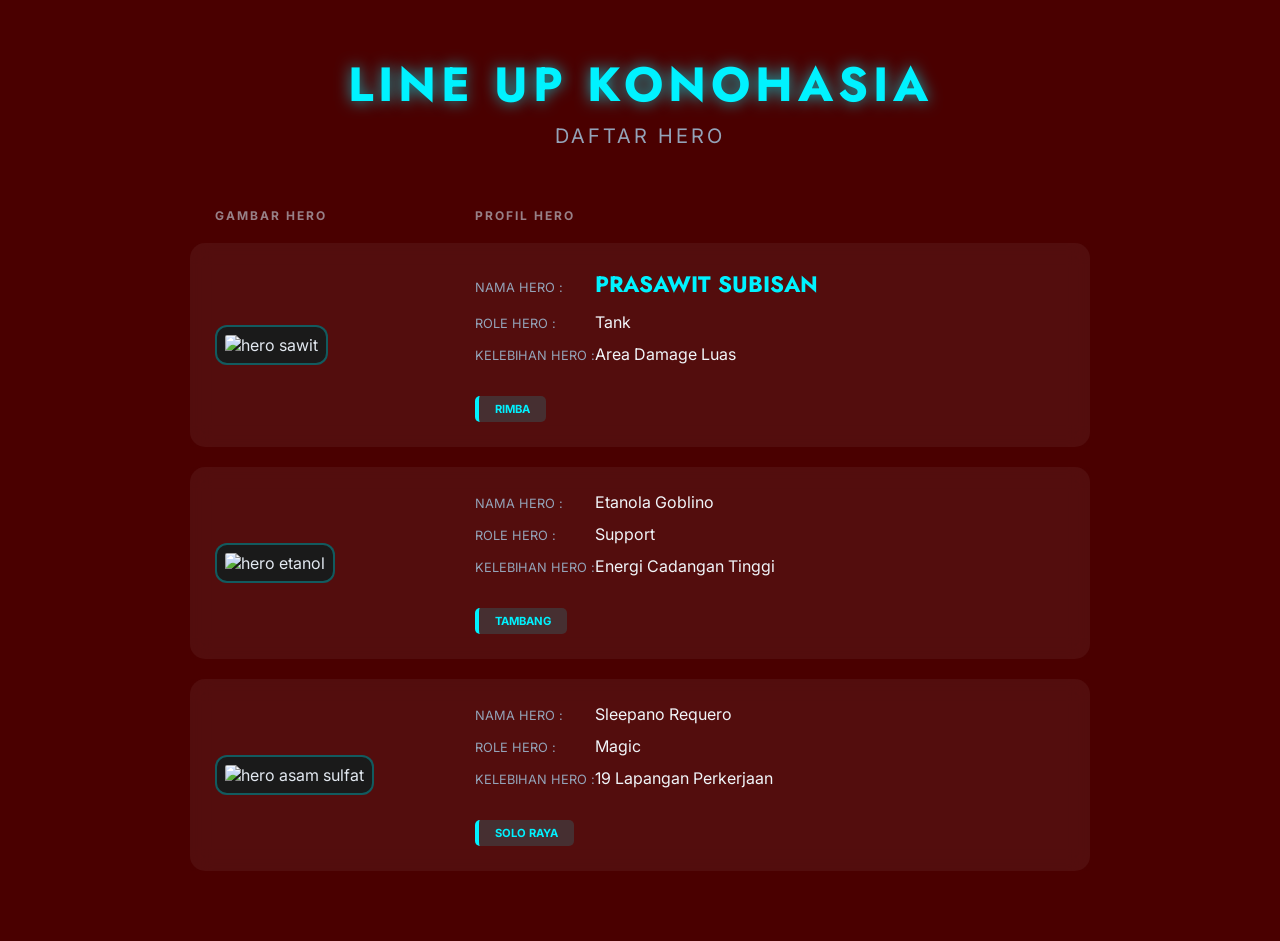
==== table.html @ 78b0dac7 "first commit" ====
<!DOCTYPE html>
<html lang="id"> 
<head>
    <meta charset="utf-8">
    <meta name="viewport" content="width=device-width, initial-scale=1.0">
    <meta name="theme-color" content="#000000">
    <title>LineUp Konohasia</title>
    <link rel="stylesheet" href="https://fonts.googleapis.com/css2?family=Jost:wght@400;700&family=Inter:wght@300;400;600&display=swap">
    <link rel="stylesheet" href="table.css">
</head>
<body>

    <h1 id="judul">LINE UP KONOHASIA</h1>
    <p class="sub-judul">Daftar Hero</p>

    <div class="container-tabel">
        <table class="custom-table">
            <thead>
                <th class="judul-tabel">Gambar Hero</th>
                <th class="judul-tabel">Profil Hero</th>
            </thead>
            <tbody>
                <tr class="kolom-data">
                    <td class="gambar-hero">
                        <img src="https://cms.disway.id/uploads/3228f9f8ac928377009c700a82dea045.jpg" alt="hero sawit">
                    </td>
                    <td class="profil-hero">
                        <div class="info-grup">
                            <span class="label">Nama Hero :</span>
                            <span class="value-nama">Prasawit Subisan</span>
                        </div>
                        <div class="info-grup">
                            <span class="label">Role Hero :</span>
                            <span class="value">Tank</span>
                        </div>
                        <div class="info-grup">
                            <span class="label">Kelebihan Hero :</span>
                            <span class="value">Area Damage Luas</span>
                        </div>
                        <div class="tag-unit">Rimba</div>
                    </td>
                </tr>

                <tr class="kolom-data">
                    <td class="gambar-hero">
                        <img src="https://encrypted-tbn0.gstatic.com/images?q=tbn:ANd9GcTWcahj9DsdK1hfHi0g3fQxmlhj6mos83p5Sg&s" alt="hero etanol">
                    </td>
                    <td class="profil-hero">
                        <div class="info-grup">
                            <span class="label">Nama Hero :</span>
                            <span class="value">Etanola Goblino</span>
                        </div>
                        <div class="info-grup">
                            <span class="label">Role Hero :</span>
                            <span class="value">Support</span>
                        </div>
                        <div class="info-grup">
                            <span class="label">Kelebihan Hero :</span>
                            <span class="value">Energi Cadangan Tinggi</span>
                        </div>
                        <div class="tag-unit">Tambang</div>
                    </td>
                </tr>

                <tr class="kolom-data">
                    <td class="gambar-hero">
                        <img src="https://cms.disway.id/uploads/77b0b5a7a45aa18007eaa97c6f3cee00.jpg" alt="hero asam sulfat">
                    </td>
                    <td class="profil-hero">
                        <div class="info-grup">
                            <span class="label">Nama Hero :</span>
                            <span class="value">Sleepano Requero</span>
                        </div>
                        <div class="info-grup">
                            <span class="label">Role Hero :</span>
                            <span class="value">Magic</span>
                        </div>
                        <div class="info-grup">
                            <span class="label">Kelebihan Hero :</span>
                            <span class="value">19 Lapangan Perkerjaan</span>
                        </div>
                        <div class="tag-unit">Solo Raya</div>
                    </td>
                </tr>
            </tbody>
        </table>
    </div>
</body>
</html>
---- table.css ----
/* 1. Reset & Font Base */
* {
    margin: 0;
    padding: 0;
    box-sizing: border-box;
}

body {
    background-color: #4a0000; /* warna background */
    color: #e2e8f0;
    font-family: 'Inter', sans-serif;
    display: flex;
    flex-direction: column;
    align-items: center;
    padding: 50px 20px;
    min-height: 100vh;
}

/* 2. Typography */
#judul {
    font-family: 'Jost', sans-serif;
    font-size: 3rem;
    font-weight: 700;
    color: #00f2ff;
    text-shadow: 0 0 15px rgba(0, 242, 255, 0.7);
    margin-bottom: 5px;
    letter-spacing: 5px;
}

.sub-judul {
    color: #94a3b8;
    letter-spacing: 3px;
    margin-bottom: 40px;
    text-transform: uppercase;
    font-size: 1.25rem;
}

/* 3. Container & Table Structure */
.container-tabel {
    width: 100%;
    max-width: 900px;
}

.custom-table {
    width: 100%;
    border-collapse: separate;
    border-spacing: 0 20px; /* Jarak antar card Hero */
}

.judul-tabel {
    text-align: left;
    padding: 0 25px;
    color: #cbd5e1;
    font-size: 0.75rem;
    text-transform: uppercase;
    letter-spacing: 2px;
    opacity: 0.6;
}

/* 4. Hero Card Row */
.kolom-data {
    background: rgba(255, 255, 255, 0.05); /* Efek Glassmorphism */
    backdrop-filter: blur(10px);
    border: 1px solid rgba(255, 255, 255, 0.1);
    transition: all 0.4s cubic-bezier(0.175, 0.885, 0.32, 1.275);
}

.kolom-data:hover {
    transform: translateY(-8px) scale(1.02);
    background: rgba(0, 242, 255, 0.08);
    border-color: rgba(0, 242, 255, 0.5);
    box-shadow: 0 10px 30px rgba(0, 0, 0, 0.5);
}

/* 5. Foto Hero Section */
.gambar-hero {
    padding: 25px;
    width: 260px;
    border-radius: 15px 0 0 15px;
}

.gambar-hero img {
    width: 100%;
    height: auto;
    border-radius: 12px;
    background: #1a1a1a;
    padding: 8px;
    border: 2px solid rgba(0, 242, 255, 0.3);
    transition: 0.3s;
}

.kolom-data:hover .gambar-hero img {
    border-color: #00f2ff;
    box-shadow: 0 0 15px rgba(0, 242, 255, 0.4);
}

/* 6. Profil Hero Section */
.profil-hero {
    padding: 25px;
    border-radius: 0 15px 15px 0;
    vertical-align: top; /* Agar teks rapi di atas */
}

.info-grup {
    margin-bottom: 12px;
    display: flex; /* Biar label dan value sejajar rapi */
    align-items: baseline;
}

.label {
    color: #94a3b8;
    font-size: 0.8rem;
    text-transform: uppercase;
    width: 120px; /* Lebar label disamakan agar rapi */
    flex-shrink: 0;
}

.value-nama {
    color: #00f2ff;
    font-weight: 700;
    font-family: 'Jost', sans-serif;
    font-size: 1.4rem;
    text-transform: uppercase;
}

.value {
    color: #f1f5f9;
    font-weight: 400;
}

/* 7. Tag Unit Badge */
.tag-unit {
    display: inline-block;
    margin-top: 20px;
    background: rgba(0, 242, 255, 0.15);
    color: #00f2ff;
    padding: 6px 16px;
    border-radius: 5px; /* Kotak tajam lebih futuristik */
    font-size: 0.7rem;
    font-weight: bold;
    text-transform: uppercase;
    border-left: 4px solid #00f2ff;
}
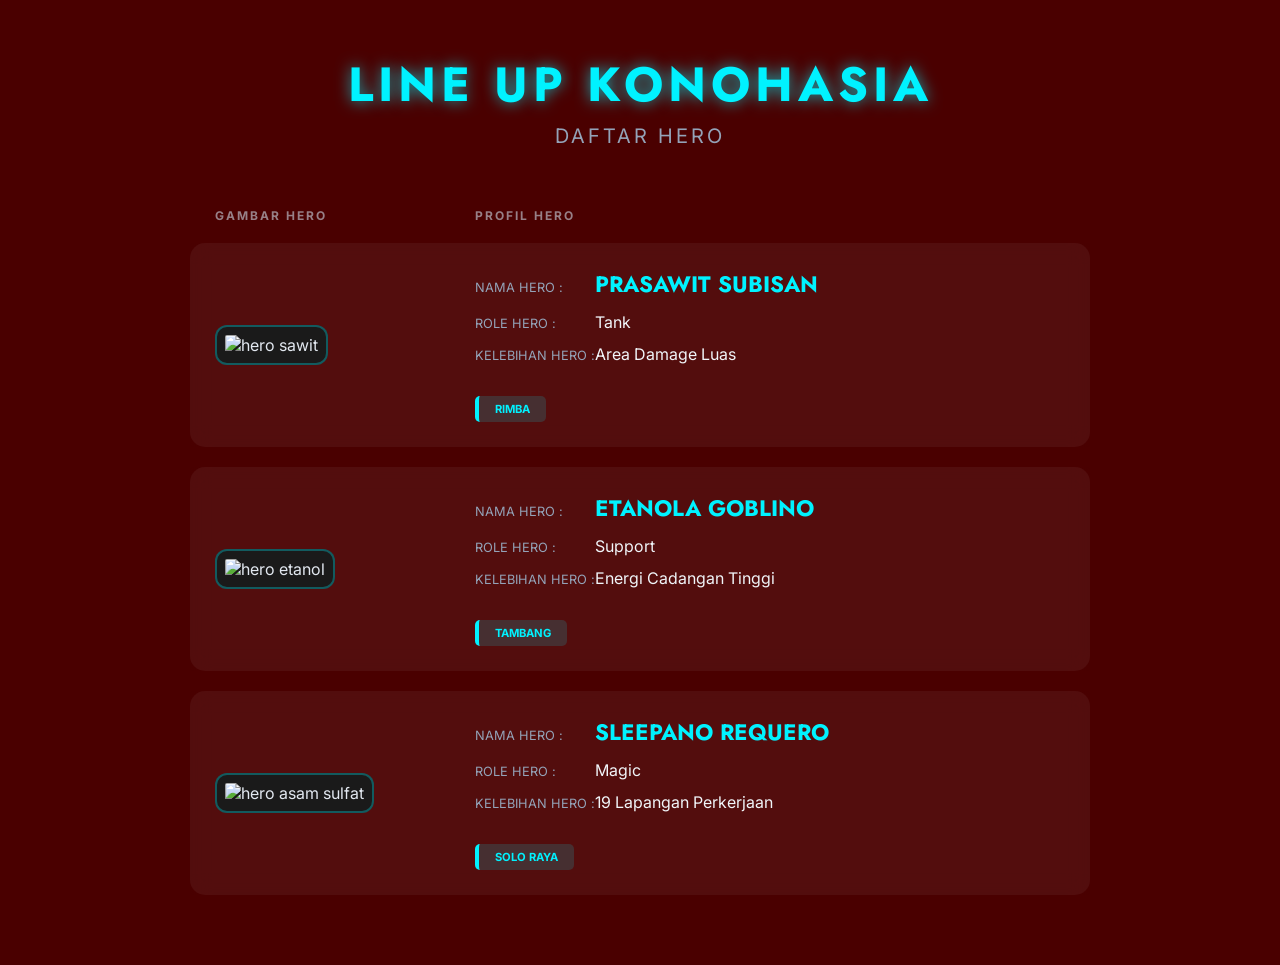
==== commit 1741b14b: "tambah code" ====
--- a/table.html
+++ b/table.html
@@ -48,7 +48,7 @@
                     <td class="profil-hero">
                         <div class="info-grup">
                             <span class="label">Nama Hero :</span>
-                            <span class="value">Etanola Goblino</span>
+                            <span class="value-nama">Etanola Goblino</span>
                         </div>
                         <div class="info-grup">
                             <span class="label">Role Hero :</span>
@@ -69,7 +69,7 @@
                     <td class="profil-hero">
                         <div class="info-grup">
                             <span class="label">Nama Hero :</span>
-                            <span class="value">Sleepano Requero</span>
+                            <span class="value-nama">Sleepano Requero</span>
                         </div>
                         <div class="info-grup">
                             <span class="label">Role Hero :</span>
